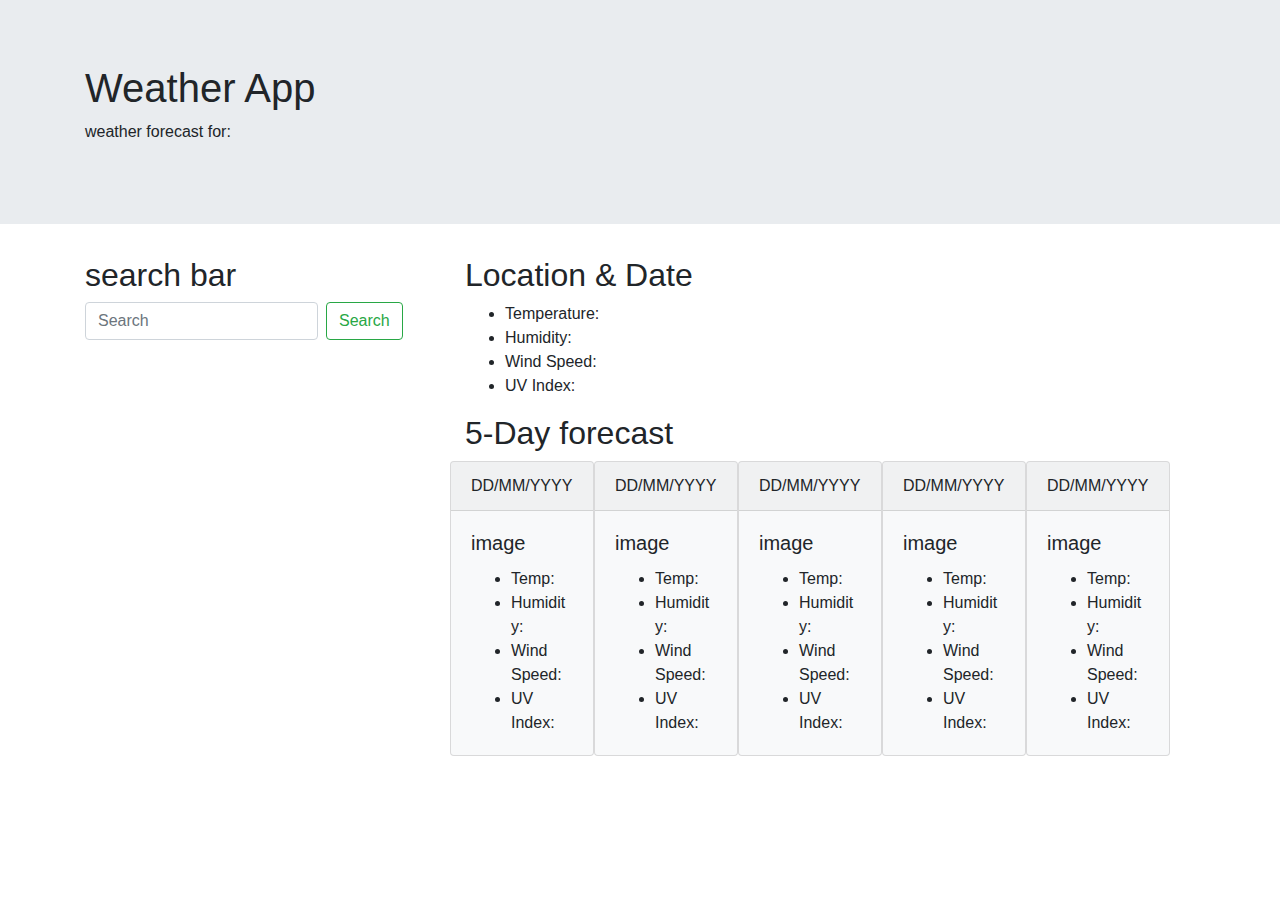
==== index.html @ f72c2530 "basic structure" ====
<!DOCTYPE html>
<html lang="en">
<head>
    <!-- Required meta tags -->
    <meta charset="UTF-8">
    <meta name="viewport" content="width=device-width, initial-scale=1.0">
    <meta http-equiv="X-UA-Compatible" content="ie=edge">
      <!-- Bootstrap CSS -->
    <link rel="stylesheet" href="https://stackpath.bootstrapcdn.com/bootstrap/4.4.1/css/bootstrap.min.css" integrity="sha384-Vkoo8x4CGsO3+Hhxv8T/Q5PaXtkKtu6ug5TOeNV6gBiFeWPGFN9MuhOf23Q9Ifjh" crossorigin="anonymous">
    <!-- style.css -->
    <link rel="stylesheet" href="assets/css/style.css">
    <title>Weather App</title>
</head>
<body>

    <!-- heading content -->
    <div class="jumbotron jumbotron-fluid">
        <div class="container">
          <h1 class="display-5">Weather App</h1>
          <p class="location-output">weather forecast for: </p>
        </div>
      </div>

    <!-- weather conditions output fields -->
    <div class="container">
        <div class="row">
            <div class="col-xl-4">
                <h2>search bar</h2>
                <form class="form-inline my-2 my-lg-0">
                    <input class="form-control mr-sm-2" type="search" placeholder="Search" aria-label="Search">
                    <button class="btn btn-outline-success my-2 my-sm-0" type="submit">Search</button>
                  </form>
            </div>
            <div class="col-xl-8">
             <!-- output field -->
                <h2>Location & Date</h2>
                <ul>
                    <li>Temperature: </li>
                    <li>Humidity: </li>
                    <li>Wind Speed: </li>
                    <li>UV Index: </li>
                </ul>
             <!-- 5 day forecast output-->
                <h2>5-Day forecast</h2>
                <div class="row">
                <div class="card bg-light mb-3" style="max-width: 9rem;">
                    <div class="card-header display-date">DD/MM/YYYY</div>
                    <div class="card-body">
                      <h5 class="card-title forecast-image">image</h5>
                      <ul class="card-text forecast-output">
                          <li>Temp: </li>
                          <li>Humidity: </li>
                          <li>Wind Speed: </li>
                          <li>UV Index: </li>
                      </ul>
                    </div>
                  </div>

                  <div class="card bg-light mb-3" style="max-width: 9rem;">
                    <div class="card-header display-date">DD/MM/YYYY</div>
                    <div class="card-body">
                      <h5 class="card-title forecast-image">image</h5>
                      <ul class="card-text forecast-output">
                          <li>Temp: </li>
                          <li>Humidity: </li>
                          <li>Wind Speed: </li>
                          <li>UV Index: </li>
                      </ul>
                    </div>
                  </div>

                  <div class="card bg-light mb-3" style="max-width: 9rem;">
                    <div class="card-header display-date">DD/MM/YYYY</div>
                    <div class="card-body">
                      <h5 class="card-title forecast-image">image</h5>
                      <ul class="card-text forecast-output">
                          <li>Temp: </li>
                          <li>Humidity: </li>
                          <li>Wind Speed: </li>
                          <li>UV Index: </li>
                      </ul>
                    </div>
                  </div>

                  <div class="card bg-light mb-3" style="max-width: 9rem;">
                    <div class="card-header display-date">DD/MM/YYYY</div>
                    <div class="card-body">
                      <h5 class="card-title forecast-image">image</h5>
                      <ul class="card-text forecast-output">
                          <li>Temp: </li>
                          <li>Humidity: </li>
                          <li>Wind Speed: </li>
                          <li>UV Index: </li>
                      </ul>
                    </div>
                  </div>

                  <div class="card bg-light mb-3" style="max-width: 9rem;">
                    <div class="card-header display-date">DD/MM/YYYY</div>
                    <div class="card-body">
                      <h5 class="card-title forecast-image">image</h5>
                      <ul class="card-text forecast-output">
                          <li>Temp: </li>
                          <li>Humidity: </li>
                          <li>Wind Speed: </li>
                          <li>UV Index: </li>
                      </ul>
                    </div>
                  </div>
                </div>
            </div>
        </div>
    </div> 

        
       
            
        


<!-- weather.js -->
<script src="assets/js/weather.js"></script>
<!-- JQuery CDN -->
<script src="https://code.jquery.com/jquery-3.4.1.slim.min.js" integrity="sha384-J6qa4849blE2+poT4WnyKhv5vZF5SrPo0iEjwBvKU7imGFAV0wwj1yYfoRSJoZ+n" crossorigin="anonymous"></script>
<script src="https://cdn.jsdelivr.net/npm/popper.js@1.16.0/dist/umd/popper.min.js" integrity="sha384-Q6E9RHvbIyZFJoft+2mJbHaEWldlvI9IOYy5n3zV9zzTtmI3UksdQRVvoxMfooAo" crossorigin="anonymous"></script>
<script src="https://stackpath.bootstrapcdn.com/bootstrap/4.4.1/js/bootstrap.min.js" integrity="sha384-wfSDF2E50Y2D1uUdj0O3uMBJnjuUD4Ih7YwaYd1iqfktj0Uod8GCExl3Og8ifwB6" crossorigin="anonymous"></script>
</body>
</html>
---- assets/css/style.css ----
body {
    background-image: url(../images/b4.jpg);
}
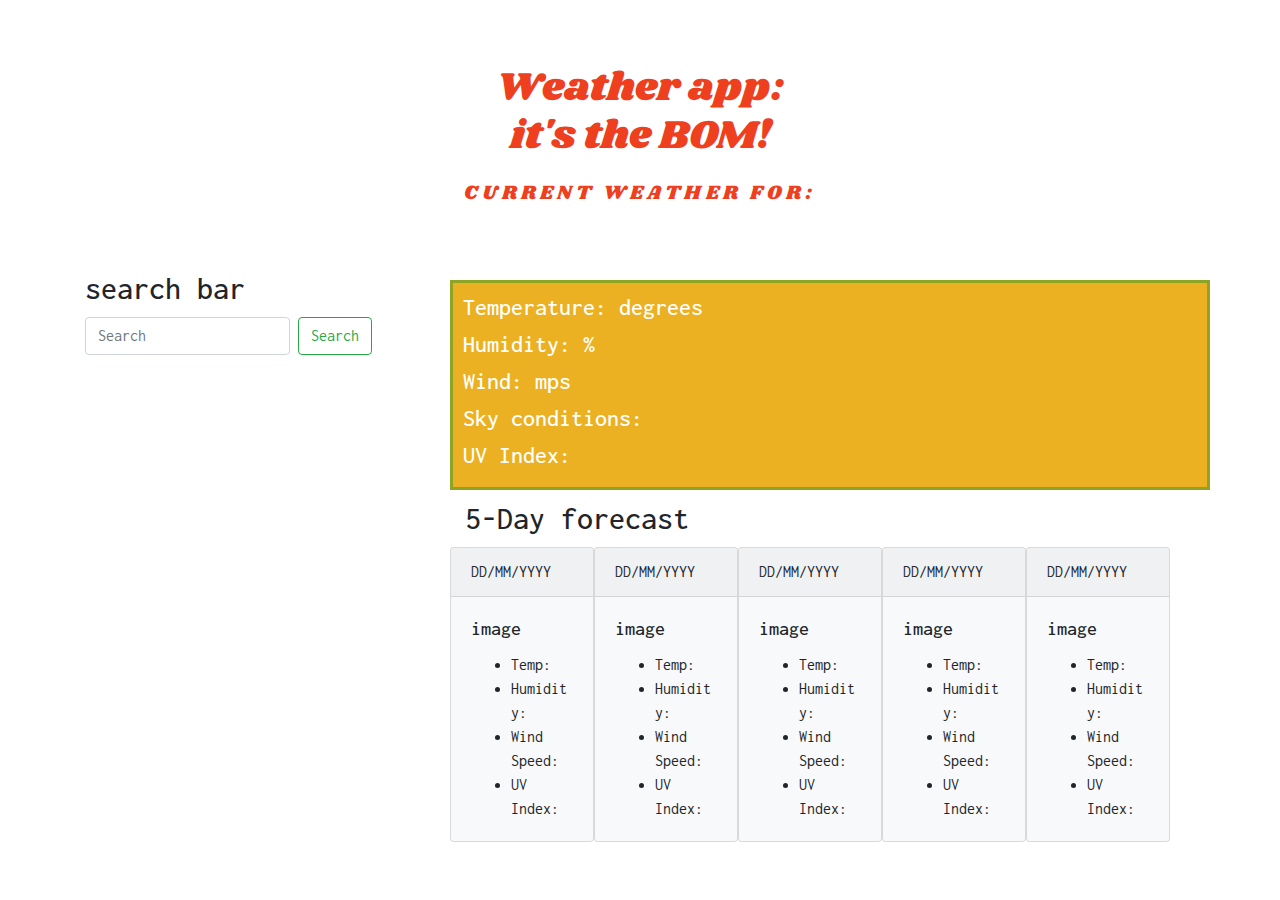
==== commit 3ed98227: "current weather data working and outputing onto page. first stage complete" ====
--- a/index.html
+++ b/index.html
@@ -1,128 +1,128 @@
 <!DOCTYPE html>
 <html lang="en">
 <head>
-    <!-- Required meta tags -->
     <meta charset="UTF-8">
     <meta name="viewport" content="width=device-width, initial-scale=1.0">
-    <meta http-equiv="X-UA-Compatible" content="ie=edge">
-      <!-- Bootstrap CSS -->
+    <!-- Bootstrap CSS -->
     <link rel="stylesheet" href="https://stackpath.bootstrapcdn.com/bootstrap/4.4.1/css/bootstrap.min.css" integrity="sha384-Vkoo8x4CGsO3+Hhxv8T/Q5PaXtkKtu6ug5TOeNV6gBiFeWPGFN9MuhOf23Q9Ifjh" crossorigin="anonymous">
+    <!-- google fonts -->
+    <link href="https://fonts.googleapis.com/css?family=Inconsolata|Shrikhand&display=swap" rel="stylesheet">
     <!-- style.css -->
     <link rel="stylesheet" href="assets/css/style.css">
     <title>Weather App</title>
 </head>
 <body>
+    <div class="header">
+      <h1>Weather app: <br>it's the BOM!</h1>
+        <div class="data">
+          <h2 class="heading city">Current weather for: <span id="location"></span></h2>
+        </div>
+    </div>
 
-    <!-- heading content -->
-    <div class="jumbotron jumbotron-fluid">
-        <div class="container">
-          <h1 class="display-5">Weather App</h1>
-          <p class="location-output">weather forecast for: </p>
-        </div>
-      </div>
 
-    <!-- weather conditions output fields -->
-    <div class="container">
-        <div class="row">
-            <div class="col-xl-4">
-                <h2>search bar</h2>
-                <form class="form-inline my-2 my-lg-0">
-                    <input class="form-control mr-sm-2" type="search" placeholder="Search" aria-label="Search">
-                    <button class="btn btn-outline-success my-2 my-sm-0" type="submit">Search</button>
-                  </form>
+    
+
+     <!-- weather conditions output fields -->
+     <div class="container">
+      <div class="row">
+          <div class="col-xl-4">
+              <h2>search bar</h2>
+              <form class="form-inline my-2 my-lg-0">
+                  <input class="form-control mr-sm-2" type="search" placeholder="Search" aria-label="Search">
+                  <button class="btn btn-outline-success my-2 my-sm-0" type="submit">Search</button>
+                </form>
+          </div>
+          <div class="data-output col-xl-8">
+     <!-- current weather output fields -->
+            <div class="box">
+              <div class="data">
+              <h4 class="data">Temperature: <span id="temp"></span> degrees</h4>
+              <h4 class="data">Humidity: <span id="humidity"></span>%</h4>
+              <h4 class="data">Wind: <span id="wind"></span> mps</h4>
+              <h4 class="data">Sky conditions: <span id="sky"></span></h4>
+              <h4 class="data">UV Index: <span id="uv"></span></h4>
             </div>
-            <div class="col-xl-8">
-             <!-- output field -->
-                <h2>Location & Date</h2>
-                <ul>
-                    <li>Temperature: </li>
-                    <li>Humidity: </li>
-                    <li>Wind Speed: </li>
-                    <li>UV Index: </li>
-                </ul>
-             <!-- 5 day forecast output-->
-                <h2>5-Day forecast</h2>
-                <div class="row">
-                <div class="card bg-light mb-3" style="max-width: 9rem;">
-                    <div class="card-header display-date">DD/MM/YYYY</div>
-                    <div class="card-body">
-                      <h5 class="card-title forecast-image">image</h5>
-                      <ul class="card-text forecast-output">
-                          <li>Temp: </li>
-                          <li>Humidity: </li>
-                          <li>Wind Speed: </li>
-                          <li>UV Index: </li>
-                      </ul>
-                    </div>
-                  </div>
+          </div>
 
-                  <div class="card bg-light mb-3" style="max-width: 9rem;">
-                    <div class="card-header display-date">DD/MM/YYYY</div>
-                    <div class="card-body">
-                      <h5 class="card-title forecast-image">image</h5>
-                      <ul class="card-text forecast-output">
-                          <li>Temp: </li>
-                          <li>Humidity: </li>
-                          <li>Wind Speed: </li>
-                          <li>UV Index: </li>
-                      </ul>
-                    </div>
-                  </div>
-
-                  <div class="card bg-light mb-3" style="max-width: 9rem;">
-                    <div class="card-header display-date">DD/MM/YYYY</div>
-                    <div class="card-body">
-                      <h5 class="card-title forecast-image">image</h5>
-                      <ul class="card-text forecast-output">
-                          <li>Temp: </li>
-                          <li>Humidity: </li>
-                          <li>Wind Speed: </li>
-                          <li>UV Index: </li>
-                      </ul>
-                    </div>
-                  </div>
-
-                  <div class="card bg-light mb-3" style="max-width: 9rem;">
-                    <div class="card-header display-date">DD/MM/YYYY</div>
-                    <div class="card-body">
-                      <h5 class="card-title forecast-image">image</h5>
-                      <ul class="card-text forecast-output">
-                          <li>Temp: </li>
-                          <li>Humidity: </li>
-                          <li>Wind Speed: </li>
-                          <li>UV Index: </li>
-                      </ul>
-                    </div>
-                  </div>
-
-                  <div class="card bg-light mb-3" style="max-width: 9rem;">
-                    <div class="card-header display-date">DD/MM/YYYY</div>
-                    <div class="card-body">
-                      <h5 class="card-title forecast-image">image</h5>
-                      <ul class="card-text forecast-output">
-                          <li>Temp: </li>
-                          <li>Humidity: </li>
-                          <li>Wind Speed: </li>
-                          <li>UV Index: </li>
-                      </ul>
-                    </div>
+           
+              
+           <!-- 5 day forecast output-->
+              <h2>5-Day forecast</h2>
+              <div class="row">
+              <div class="card bg-light mb-3" style="max-width: 9rem;">
+                  <div class="card-header display-date">DD/MM/YYYY</div>
+                  <div class="card-body">
+                    <h5 class="card-title forecast-image">image</h5>
+                    <ul class="card-text forecast-output">
+                        <li>Temp: </li>
+                        <li>Humidity: </li>
+                        <li>Wind Speed: </li>
+                        <li>UV Index: </li>
+                    </ul>
                   </div>
                 </div>
-            </div>
-        </div>
-    </div> 
 
-        
-       
-            
-        
+                <div class="card bg-light mb-3" style="max-width: 9rem;">
+                  <div class="card-header display-date">DD/MM/YYYY</div>
+                  <div class="card-body">
+                    <h5 class="card-title forecast-image">image</h5>
+                    <ul class="card-text forecast-output">
+                        <li>Temp: </li>
+                        <li>Humidity: </li>
+                        <li>Wind Speed: </li>
+                        <li>UV Index: </li>
+                    </ul>
+                  </div>
+                </div>
 
+                <div class="card bg-light mb-3" style="max-width: 9rem;">
+                  <div class="card-header display-date">DD/MM/YYYY</div>
+                  <div class="card-body">
+                    <h5 class="card-title forecast-image">image</h5>
+                    <ul class="card-text forecast-output">
+                        <li>Temp: </li>
+                        <li>Humidity: </li>
+                        <li>Wind Speed: </li>
+                        <li>UV Index: </li>
+                    </ul>
+                  </div>
+                </div>
 
-<!-- weather.js -->
-<script src="assets/js/weather.js"></script>
-<!-- JQuery CDN -->
-<script src="https://code.jquery.com/jquery-3.4.1.slim.min.js" integrity="sha384-J6qa4849blE2+poT4WnyKhv5vZF5SrPo0iEjwBvKU7imGFAV0wwj1yYfoRSJoZ+n" crossorigin="anonymous"></script>
-<script src="https://cdn.jsdelivr.net/npm/popper.js@1.16.0/dist/umd/popper.min.js" integrity="sha384-Q6E9RHvbIyZFJoft+2mJbHaEWldlvI9IOYy5n3zV9zzTtmI3UksdQRVvoxMfooAo" crossorigin="anonymous"></script>
-<script src="https://stackpath.bootstrapcdn.com/bootstrap/4.4.1/js/bootstrap.min.js" integrity="sha384-wfSDF2E50Y2D1uUdj0O3uMBJnjuUD4Ih7YwaYd1iqfktj0Uod8GCExl3Og8ifwB6" crossorigin="anonymous"></script>
+                <div class="card bg-light mb-3" style="max-width: 9rem;">
+                  <div class="card-header display-date">DD/MM/YYYY</div>
+                  <div class="card-body">
+                    <h5 class="card-title forecast-image">image</h5>
+                    <ul class="card-text forecast-output">
+                        <li>Temp: </li>
+                        <li>Humidity: </li>
+                        <li>Wind Speed: </li>
+                        <li>UV Index: </li>
+                    </ul>
+                  </div>
+                </div>
+
+                <div class="card bg-light mb-3" style="max-width: 9rem;">
+                  <div class="card-header display-date">DD/MM/YYYY</div>
+                  <div class="card-body">
+                    <h5 class="card-title forecast-image">image</h5>
+                    <ul class="card-text forecast-output">
+                        <li>Temp: </li>
+                        <li>Humidity: </li>
+                        <li>Wind Speed: </li>
+                        <li>UV Index: </li>
+                    </ul>
+                  </div>
+                </div>
+              </div>
+          </div>
+      </div>
+  </div> 
+    
+<!-- these are the JavaScript links -->
+    <script
+  src="https://code.jquery.com/jquery-3.4.1.min.js"
+  integrity="sha256-CSXorXvZcTkaix6Yvo6HppcZGetbYMGWSFlBw8HfCJo="
+  crossorigin="anonymous"></script>
+    <script src="./assets/js/weather.js"></script>    
 </body>
 </html>--- a/assets/css/style.css
+++ b/assets/css/style.css
@@ -1,3 +1,48 @@
+/* BASE STYLES */
+
 body {
     background-image: url(../images/b4.jpg);
-}+    font-family: 'Inconsolata', monospace;
+}
+
+/* HEADER STYLES */
+.header {
+    font-family: 'Shrikhand', cursive;
+    color: #EE401E;
+    font-size: 18px;
+    text-align: center;
+    margin: 5vw;
+}
+
+.heading {
+    font-family: 'Shrikhand', cursive;
+}
+
+.city {
+    font-family: 'Shrikhand', cursive;
+    font-size: 20px;
+    text-transform: uppercase;
+    letter-spacing: .2em;
+    margin-top: 20px;
+}
+
+/* SEARCH FIELD */
+
+
+/* SEARCH OUTPUT BOX */
+
+
+/* WEATHER OUTPUT STYLES */
+
+span {
+    font-size: 22px;
+}
+.box {
+    border: 3px solid #8EA424;
+    padding: 10px;
+    margin: 10px -15px;
+    background-color:#EBB122;
+    color:white;
+}
+
+/* 5-DAY FORECAST OUTPUT STYLES */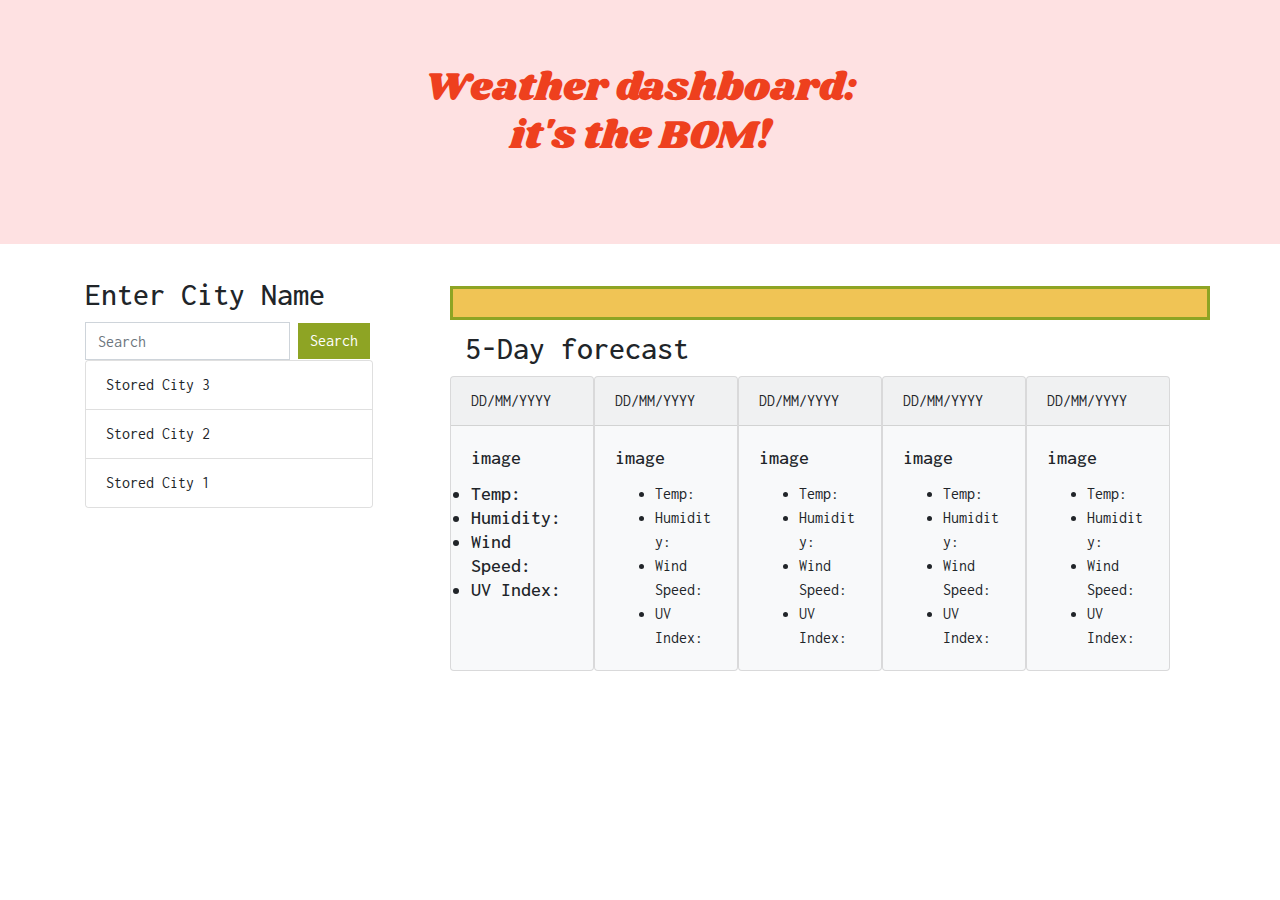
==== commit 49b08869: "current weather working, search field validtion complete, styles added" ====
--- a/index.html
+++ b/index.html
@@ -12,40 +12,48 @@
     <title>Weather App</title>
 </head>
 <body>
-    <div class="header">
-      <h1>Weather app: <br>it's the BOM!</h1>
+    <div class="jumbotron header">
+      <h1>Weather dashboard: <br>it's the BOM!</h1>
         <div class="data">
-          <h2 class="heading city">Current weather for: <span id="location"></span></h2>
+          <h2 class="heading city" id="location"></h2>
         </div>
     </div>
 
-
-    
-
      <!-- weather conditions output fields -->
      <div class="container">
-      <div class="row">
-          <div class="col-xl-4">
-              <h2>search bar</h2>
-              <form class="form-inline my-2 my-lg-0">
-                  <input class="form-control mr-sm-2" type="search" placeholder="Search" aria-label="Search">
-                  <button class="btn btn-outline-success my-2 my-sm-0" type="submit">Search</button>
-                </form>
+      <div class="row" id="searchCity">
+          <div class="col-md-4">
+              <h2>Enter City Name</h2>
+
+              <!-- city search bar -->
+              <div class="form-inline my-2 my-lg-0">
+                <div class="tex-center" id="errorMessage"></div>
+                  <input class="form-control mr-sm-2 input-city" type="text" id="inputCity" placeholder="Search" aria-label="Search">
+                  <button class="btn btn-primary my-2 my-sm-0" id="searchButton" type="submit">Search</button>
+              </div>
+                
+                <div class="card" style="width: 18rem;">
+                  <ul class="list-group list-group-flush">
+                    <li class="list-group-item">Stored City 3</li>
+                    <li class="list-group-item">Stored City 2</li>
+                    <li class="list-group-item">Stored City 1</li>
+                  </ul>
+                </div>
           </div>
-          <div class="data-output col-xl-8">
-     <!-- current weather output fields -->
-            <div class="box">
+
+          <div class="data-output col-md-8">
+      <!-- current weather output fields -->
+            <div class="box" id="displayWeather">
               <div class="data">
-              <h4 class="data">Temperature: <span id="temp"></span> degrees</h4>
-              <h4 class="data">Humidity: <span id="humidity"></span>%</h4>
-              <h4 class="data">Wind: <span id="wind"></span> mps</h4>
-              <h4 class="data">Sky conditions: <span id="sky"></span></h4>
-              <h4 class="data">UV Index: <span id="uv"></span></h4>
+              <h4 class="data" id="temp"></h4>
+              <h4 class="data" id="humidity"></h4>
+              <h4 class="data" id="wind"></h4>
+              <h4 class="data" id="sky"></h4>
+              <h4 class="data" id="uv"></h4>
             </div>
           </div>
 
-           
-              
+  
            <!-- 5 day forecast output-->
               <h2>5-Day forecast</h2>
               <div class="row">
@@ -53,12 +61,12 @@
                   <div class="card-header display-date">DD/MM/YYYY</div>
                   <div class="card-body">
                     <h5 class="card-title forecast-image">image</h5>
-                    <ul class="card-text forecast-output">
+                    <h5 class="card-text forecast-output">
                         <li>Temp: </li>
                         <li>Humidity: </li>
                         <li>Wind Speed: </li>
                         <li>UV Index: </li>
-                    </ul>
+                    </h5>
                   </div>
                 </div>
 
@@ -119,10 +127,8 @@
   </div> 
     
 <!-- these are the JavaScript links -->
-    <script
-  src="https://code.jquery.com/jquery-3.4.1.min.js"
-  integrity="sha256-CSXorXvZcTkaix6Yvo6HppcZGetbYMGWSFlBw8HfCJo="
-  crossorigin="anonymous"></script>
-    <script src="./assets/js/weather.js"></script>    
+<script src="https://ajax.googleapis.com/ajax/libs/jquery/3.1.1/jquery.min.js"></script>
+<script src="https://maxcdn.bootstrapcdn.com/bootstrap/3.3.7/js/bootstrap.min.js" integrity="sha384-Tc5IQib027qvyjSMfHjOMaLkfuWVxZxUPnCJA7l2mCWNIpG9mGCD8wGNIcPD7Txa" crossorigin="anonymous"></script> 
+<script src="./assets/js/weather.js"></script>    
 </body>
 </html>--- a/assets/css/style.css
+++ b/assets/css/style.css
@@ -11,9 +11,12 @@
     color: #EE401E;
     font-size: 18px;
     text-align: center;
-    margin: 5vw;
 }
 
+.jumbotron {
+    background-color: #FEE1E2;
+    border-radius: 0;   
+}
 .heading {
     font-family: 'Shrikhand', cursive;
 }
@@ -28,7 +31,31 @@
 
 /* SEARCH FIELD */
 
+.input-city {
+    border-radius: 0;
+}
 
+.btn {
+    border-radius: 0;
+    border: none;
+    background-color:#8EA424;
+}
+.btn:hover {
+    border-radius: 0;
+    border: none;
+    background-color: #F9BD3E;
+    color: #7c3f0a;
+}
+/* ERROR ALERT STYLES */
+
+.alert {
+    position: relative;
+    color: black;
+    padding: 10px 10px;
+    margin-bottom: 15px;
+    border: 1px solid  #EE401E;
+    border-radius: 0;
+}
 /* SEARCH OUTPUT BOX */
 
 
@@ -37,12 +64,13 @@
 span {
     font-size: 22px;
 }
+
 .box {
     border: 3px solid #8EA424;
     padding: 10px;
     margin: 10px -15px;
-    background-color:#EBB122;
-    color:white;
+    background-color:rgba(235, 178, 34, 0.769);
+    color:  #7c3f0a;
 }
 
 /* 5-DAY FORECAST OUTPUT STYLES */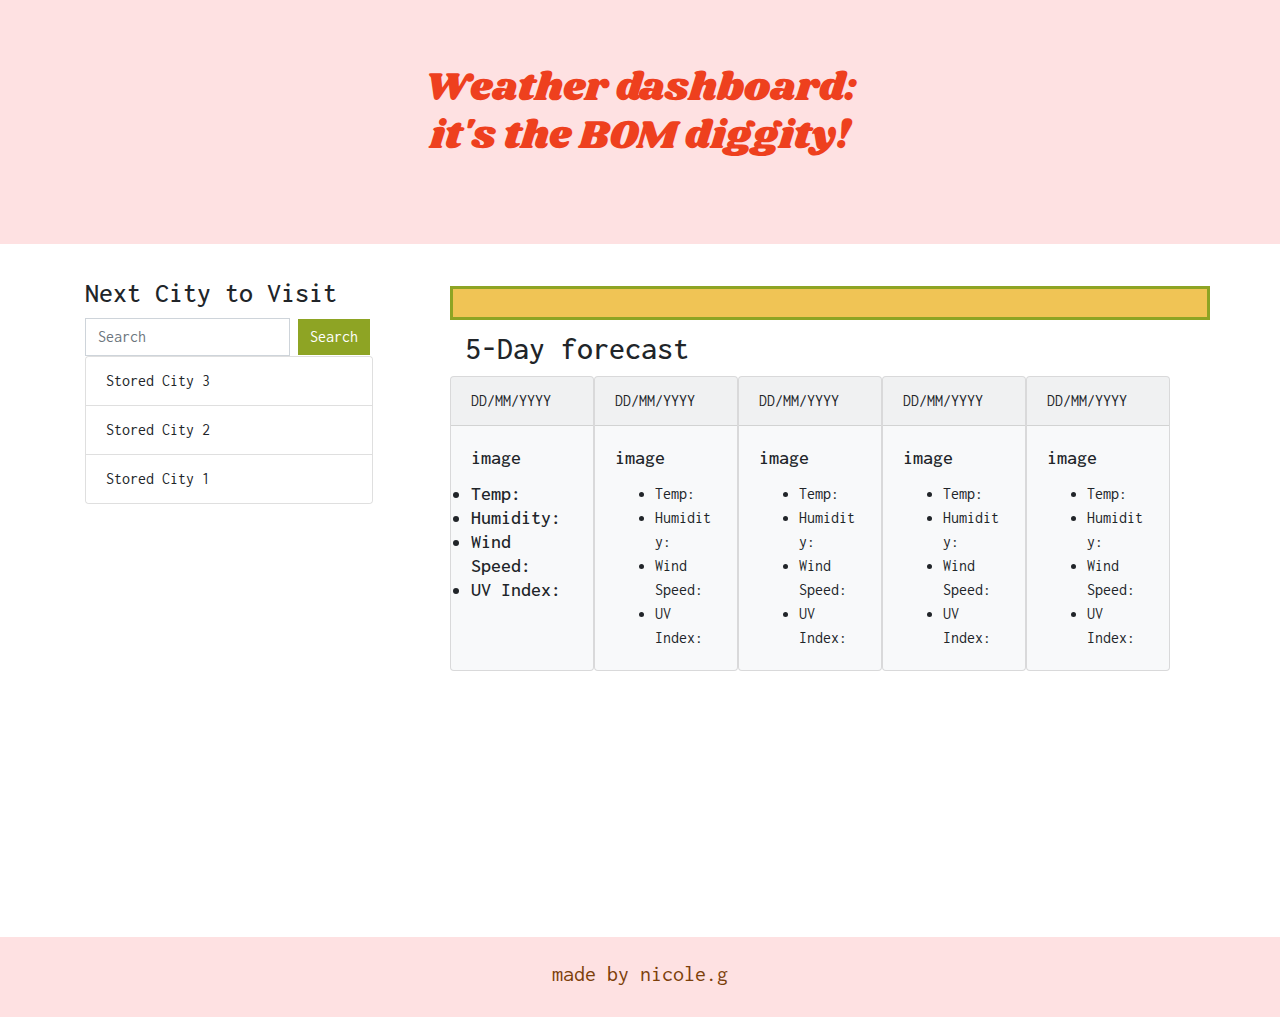
==== commit 63234919: "added icon image to the current weather output. current weather conditions output complete" ====
--- a/index.html
+++ b/index.html
@@ -13,7 +13,7 @@
 </head>
 <body>
     <div class="jumbotron header">
-      <h1>Weather dashboard: <br>it's the BOM!</h1>
+      <h1>Weather dashboard: <br>it's the BOM diggity!</h1>
         <div class="data">
           <h2 class="heading city" id="location"></h2>
         </div>
@@ -23,7 +23,7 @@
      <div class="container">
       <div class="row" id="searchCity">
           <div class="col-md-4">
-              <h2>Enter City Name</h2>
+              <h3>Next City to Visit</h3>
 
               <!-- city search bar -->
               <div class="form-inline my-2 my-lg-0">
@@ -125,7 +125,13 @@
           </div>
       </div>
   </div> 
-    
+
+  <div class="footer">
+    <div class="container">
+        <p class="footer-text">Made by Nicole.G</p>
+    </div>
+  </div>
+
 <!-- these are the JavaScript links -->
 <script src="https://ajax.googleapis.com/ajax/libs/jquery/3.1.1/jquery.min.js"></script>
 <script src="https://maxcdn.bootstrapcdn.com/bootstrap/3.3.7/js/bootstrap.min.js" integrity="sha384-Tc5IQib027qvyjSMfHjOMaLkfuWVxZxUPnCJA7l2mCWNIpG9mGCD8wGNIcPD7Txa" crossorigin="anonymous"></script> 
--- a/assets/css/style.css
+++ b/assets/css/style.css
@@ -46,6 +46,7 @@
     background-color: #F9BD3E;
     color: #7c3f0a;
 }
+
 /* ERROR ALERT STYLES */
 
 .alert {
@@ -73,4 +74,24 @@
     color:  #7c3f0a;
 }
 
-/* 5-DAY FORECAST OUTPUT STYLES */+/* 5-DAY FORECAST OUTPUT STYLES */
+
+
+
+/* FOOTER STYLES */
+
+.footer {
+    background-color: #FEE1E2;
+    width: 100%;
+    height: 80px;
+    margin-top: 250px;
+    bottom: 0;
+}
+
+p.footer-text {
+    color:#7c3f0a;
+    font-size: 22px;
+    text-transform: lowercase;
+    text-align: center;
+    padding-top: 20px;
+}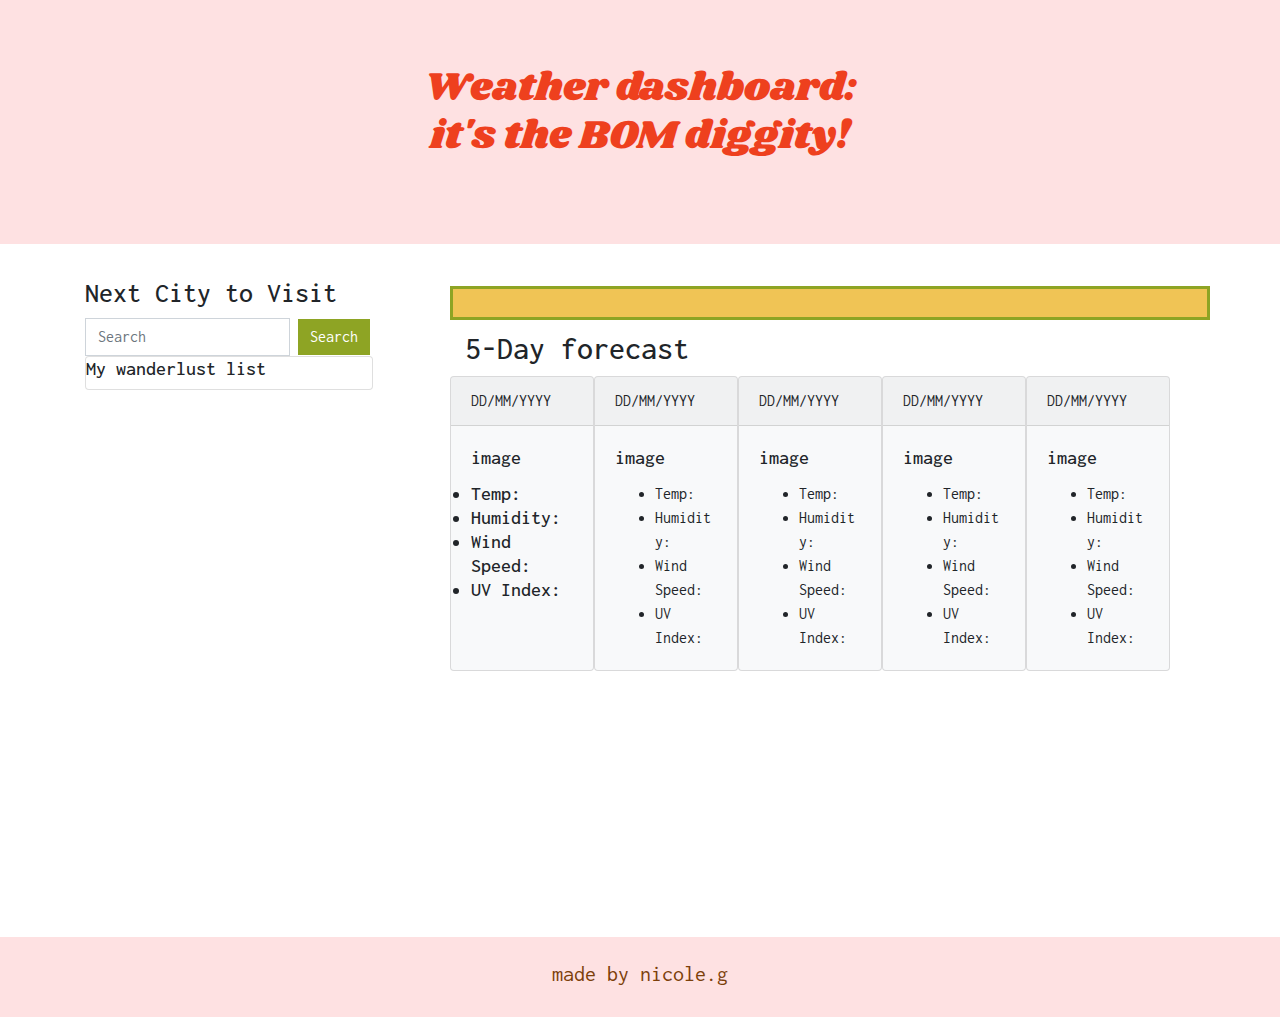
==== commit 2bbe362d: "remove searched cities button working. started local storage" ====
--- a/index.html
+++ b/index.html
@@ -33,11 +33,8 @@
               </div>
                 
                 <div class="card" style="width: 18rem;">
-                  <ul class="list-group list-group-flush">
-                    <li class="list-group-item">Stored City 3</li>
-                    <li class="list-group-item">Stored City 2</li>
-                    <li class="list-group-item">Stored City 1</li>
-                  </ul>
+                  <h5>My wanderlust list</h5>
+                    <div id="searchList"></div>
                 </div>
           </div>
 
--- a/assets/css/style.css
+++ b/assets/css/style.css
@@ -57,8 +57,21 @@
     border: 1px solid  #EE401E;
     border-radius: 0;
 }
-/* SEARCH OUTPUT BOX */
+/* SEARCH OUTPUT BOX - local storage values */
 
+a.remove-city {
+    float: right;
+    cursor: pointer;
+    color: crimson;
+    font-weight: 700;
+}
+
+a.remove-city:hover {
+    float: right;
+    cursor: pointer;
+    color: #8EA424;
+    font-weight: 700;
+}
 
 /* WEATHER OUTPUT STYLES */
 
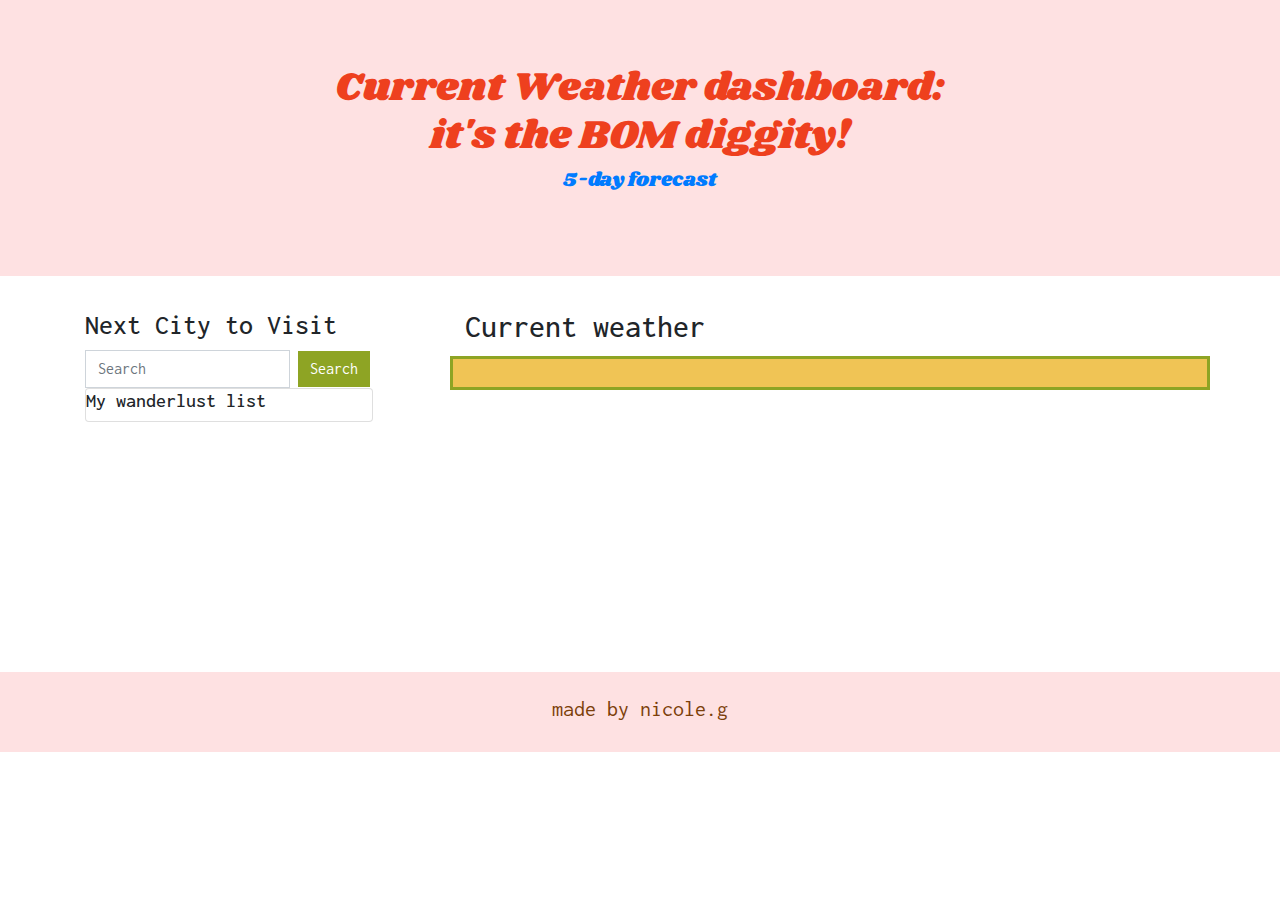
==== commit ac5df397: "setting up files for the 5-day forecast" ====
--- a/index.html
+++ b/index.html
@@ -13,7 +13,8 @@
 </head>
 <body>
     <div class="jumbotron header">
-      <h1>Weather dashboard: <br>it's the BOM diggity!</h1>
+      <h1>Current Weather dashboard: <br>it's the BOM diggity!</h1>
+      <h5><a href="forecast.html">5-day forecast</a></h5>
         <div class="data">
           <h2 class="heading city" id="location"></h2>
         </div>
@@ -40,6 +41,7 @@
 
           <div class="data-output col-md-8">
       <!-- current weather output fields -->
+      <h2>Current weather</h2>
             <div class="box" id="displayWeather">
               <div class="data">
               <h4 class="data" id="temp"></h4>
@@ -50,74 +52,7 @@
             </div>
           </div>
 
-  
-           <!-- 5 day forecast output-->
-              <h2>5-Day forecast</h2>
-              <div class="row">
-              <div class="card bg-light mb-3" style="max-width: 9rem;">
-                  <div class="card-header display-date">DD/MM/YYYY</div>
-                  <div class="card-body">
-                    <h5 class="card-title forecast-image">image</h5>
-                    <h5 class="card-text forecast-output">
-                        <li>Temp: </li>
-                        <li>Humidity: </li>
-                        <li>Wind Speed: </li>
-                        <li>UV Index: </li>
-                    </h5>
-                  </div>
-                </div>
 
-                <div class="card bg-light mb-3" style="max-width: 9rem;">
-                  <div class="card-header display-date">DD/MM/YYYY</div>
-                  <div class="card-body">
-                    <h5 class="card-title forecast-image">image</h5>
-                    <ul class="card-text forecast-output">
-                        <li>Temp: </li>
-                        <li>Humidity: </li>
-                        <li>Wind Speed: </li>
-                        <li>UV Index: </li>
-                    </ul>
-                  </div>
-                </div>
-
-                <div class="card bg-light mb-3" style="max-width: 9rem;">
-                  <div class="card-header display-date">DD/MM/YYYY</div>
-                  <div class="card-body">
-                    <h5 class="card-title forecast-image">image</h5>
-                    <ul class="card-text forecast-output">
-                        <li>Temp: </li>
-                        <li>Humidity: </li>
-                        <li>Wind Speed: </li>
-                        <li>UV Index: </li>
-                    </ul>
-                  </div>
-                </div>
-
-                <div class="card bg-light mb-3" style="max-width: 9rem;">
-                  <div class="card-header display-date">DD/MM/YYYY</div>
-                  <div class="card-body">
-                    <h5 class="card-title forecast-image">image</h5>
-                    <ul class="card-text forecast-output">
-                        <li>Temp: </li>
-                        <li>Humidity: </li>
-                        <li>Wind Speed: </li>
-                        <li>UV Index: </li>
-                    </ul>
-                  </div>
-                </div>
-
-                <div class="card bg-light mb-3" style="max-width: 9rem;">
-                  <div class="card-header display-date">DD/MM/YYYY</div>
-                  <div class="card-body">
-                    <h5 class="card-title forecast-image">image</h5>
-                    <ul class="card-text forecast-output">
-                        <li>Temp: </li>
-                        <li>Humidity: </li>
-                        <li>Wind Speed: </li>
-                        <li>UV Index: </li>
-                    </ul>
-                  </div>
-                </div>
               </div>
           </div>
       </div>
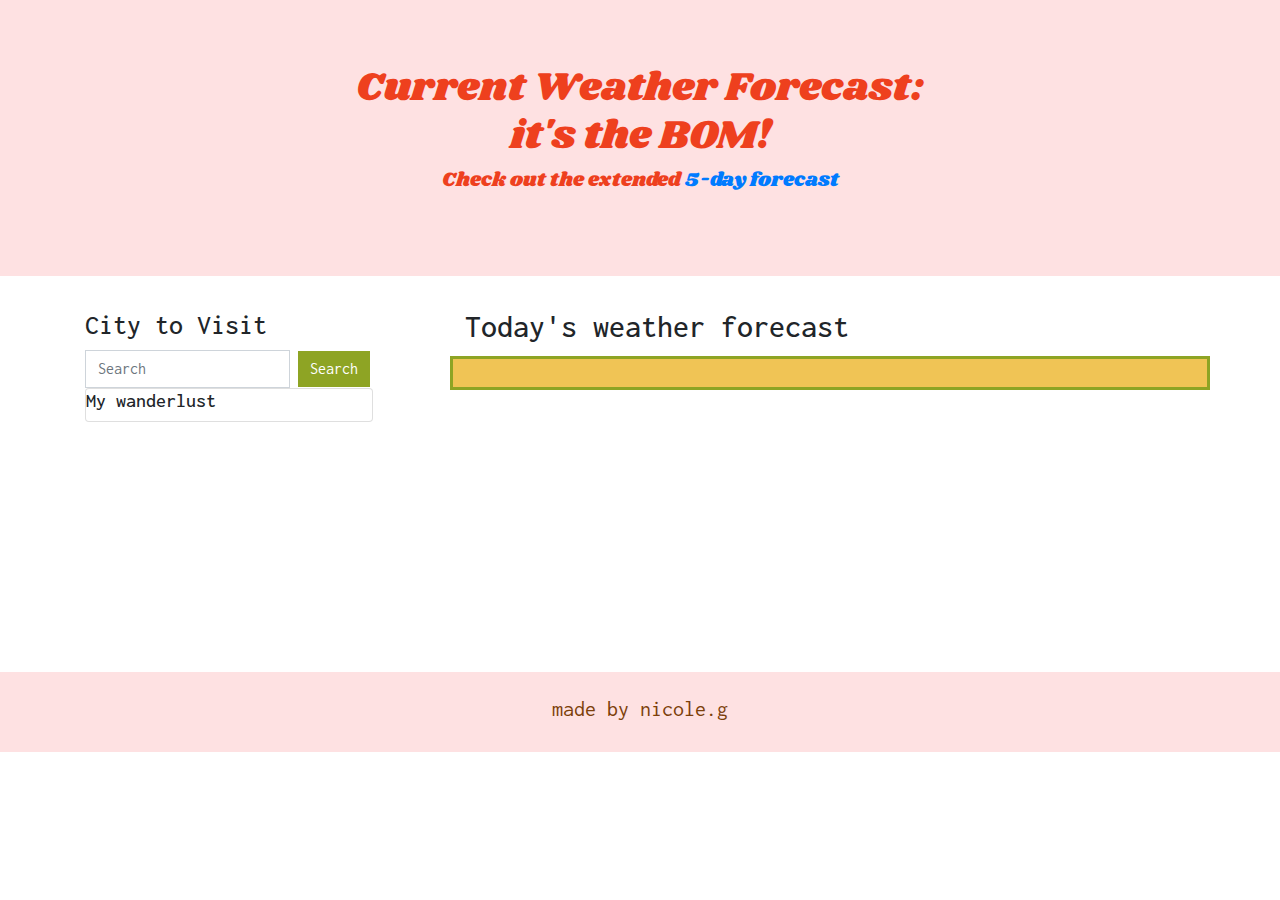
==== commit 2095a47e: "icons now visible,and styling added to table" ====
--- a/index.html
+++ b/index.html
@@ -13,8 +13,8 @@
 </head>
 <body>
     <div class="jumbotron header">
-      <h1>Current Weather dashboard: <br>it's the BOM diggity!</h1>
-      <h5><a href="forecast.html">5-day forecast</a></h5>
+      <h1>Current Weather Forecast: <br>it's the BOM!</h1>
+      <h5>Check out the extended <a href="forecast.html">5-day forecast</a></h5>
         <div class="data">
           <h2 class="heading city" id="location"></h2>
         </div>
@@ -24,7 +24,7 @@
      <div class="container">
       <div class="row" id="searchCity">
           <div class="col-md-4">
-              <h3>Next City to Visit</h3>
+              <h3>City to Visit</h3>
 
               <!-- city search bar -->
               <div class="form-inline my-2 my-lg-0">
@@ -34,14 +34,14 @@
               </div>
                 
                 <div class="card" style="width: 18rem;">
-                  <h5>My wanderlust list</h5>
+                  <h5>My wanderlust</h5>
                     <div id="searchList"></div>
                 </div>
           </div>
 
           <div class="data-output col-md-8">
       <!-- current weather output fields -->
-      <h2>Current weather</h2>
+      <h2>Today's weather forecast</h2>
             <div class="box" id="displayWeather">
               <div class="data">
               <h4 class="data" id="temp"></h4>
--- a/assets/css/style.css
+++ b/assets/css/style.css
@@ -89,7 +89,30 @@
 
 /* 5-DAY FORECAST OUTPUT STYLES */
 
+.table-bordered {
+    border: 1px solid #F9BD3E;
+}
 
+.table thead th {
+    vertical-align: bottom;
+    border: 2px solid #F9BD3E;
+}
+
+tbody {
+    display: table-row-group;
+    vertical-align: middle;
+    border-color:  #F9BD3E;
+    border-top-color: inherit;
+    border-right-color: inherit;
+    border-bottom-color: inherit;
+    border-left-color: inherit;
+}
+
+.table-bordered td, .table-bordered th {
+    border: 1px solid #F9BD3E;
+    background-color: #FEE1E2;
+    color:  #7c3f0a;
+}
 
 /* FOOTER STYLES */
 
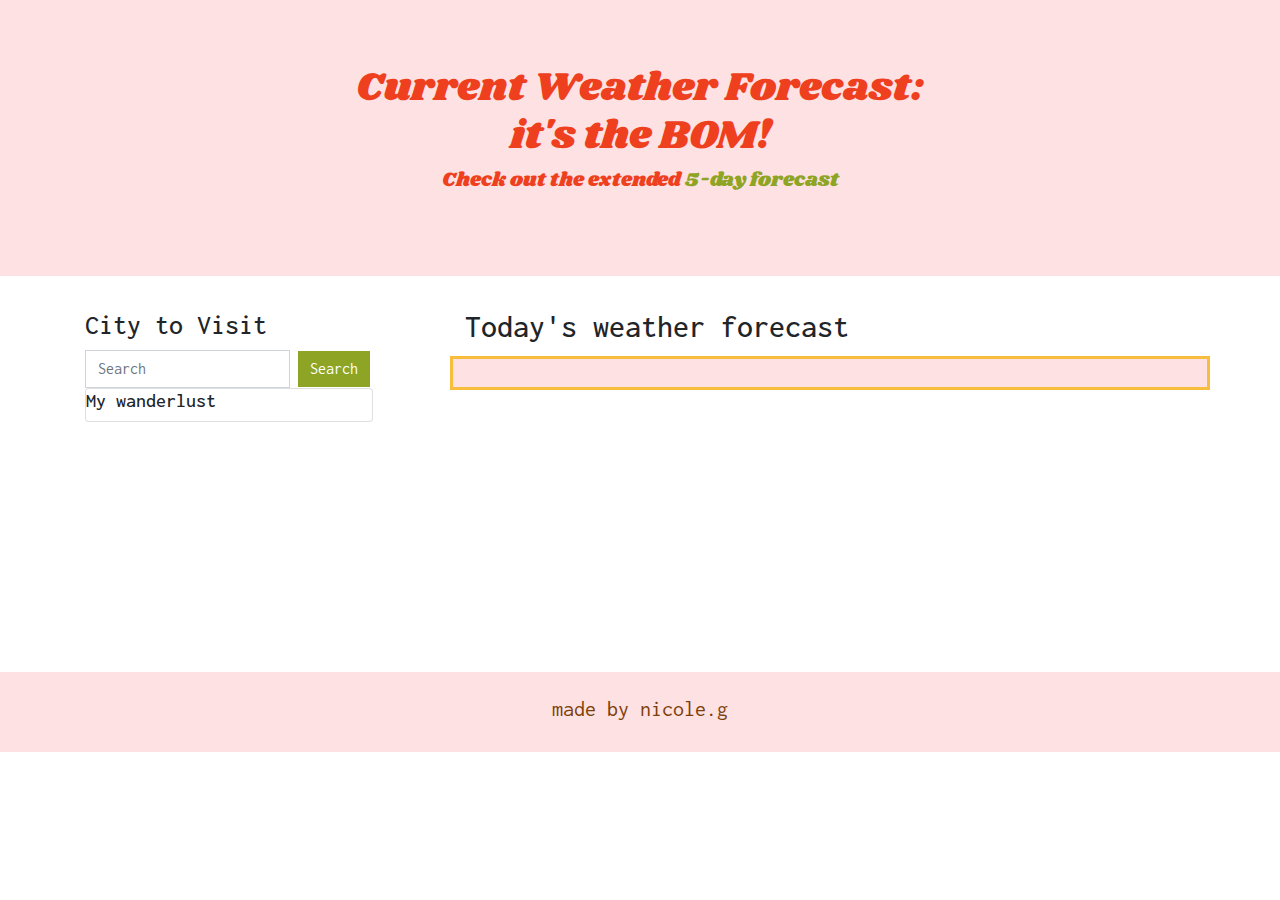
==== commit af3b89bc: "cleaned up code files. removed redundant comments and code" ====
--- a/index.html
+++ b/index.html
@@ -12,38 +12,36 @@
     <title>Weather App</title>
 </head>
 <body>
-    <div class="jumbotron header">
-      <h1>Current Weather Forecast: <br>it's the BOM!</h1>
-      <h5>Check out the extended <a href="forecast.html">5-day forecast</a></h5>
-        <div class="data">
-          <h2 class="heading city" id="location"></h2>
-        </div>
-    </div>
+  <div class="jumbotron header">
+    <h1>Current Weather Forecast: <br>it's the BOM!</h1>
+    <h5>Check out the extended <a href="forecast.html">5-day forecast</a></h5>
+      <div class="data">
+        <h2 class="heading city" id="location"></h2>
+      </div>
+  </div>
 
      <!-- weather conditions output fields -->
-     <div class="container">
-      <div class="row" id="searchCity">
-          <div class="col-md-4">
-              <h3>City to Visit</h3>
+  <div class="container">
+    <div class="row" id="searchCity">
+      <div class="col-md-4">
+        <h3>City to Visit</h3>
+      <!-- city search bar -->
+        <div class="form-inline my-2 my-lg-0">
+          <div class="tex-center" id="errorMessage"></div>
+            <input class="form-control mr-sm-2 input-city" type="text" id="inputCity" placeholder="Search" aria-label="Search">
+            <button class="btn btn-primary my-2 my-sm-0" id="searchButton" type="submit">Search</button>
+        </div>
+        <div class="card" style="width: 18rem;">
+          <h5>My wanderlust</h5>
+            <div id="searchList"></div>
+        </div>
+      </div>
 
-              <!-- city search bar -->
-              <div class="form-inline my-2 my-lg-0">
-                <div class="tex-center" id="errorMessage"></div>
-                  <input class="form-control mr-sm-2 input-city" type="text" id="inputCity" placeholder="Search" aria-label="Search">
-                  <button class="btn btn-primary my-2 my-sm-0" id="searchButton" type="submit">Search</button>
-              </div>
-                
-                <div class="card" style="width: 18rem;">
-                  <h5>My wanderlust</h5>
-                    <div id="searchList"></div>
-                </div>
-          </div>
-
-          <div class="data-output col-md-8">
+      <div class="data-output col-md-8">
       <!-- current weather output fields -->
-      <h2>Today's weather forecast</h2>
-            <div class="box" id="displayWeather">
-              <div class="data">
+        <h2>Today's weather forecast</h2>
+          <div class="box" id="displayWeather">
+            <div class="data">
               <h4 class="data" id="temp"></h4>
               <h4 class="data" id="humidity"></h4>
               <h4 class="data" id="wind"></h4>
@@ -51,11 +49,9 @@
               <h4 class="data" id="uv"></h4>
             </div>
           </div>
-
-
-              </div>
-          </div>
       </div>
+    </div>
+  </div>
   </div> 
 
   <div class="footer">
--- a/assets/css/style.css
+++ b/assets/css/style.css
@@ -1,133 +1,144 @@
 /* BASE STYLES */
 
 body {
-    background-image: url(../images/b4.jpg);
-    font-family: 'Inconsolata', monospace;
+  background-image: url(../images/b4.jpg);
+  font-family: "Inconsolata", monospace;
 }
 
 /* HEADER STYLES */
 .header {
-    font-family: 'Shrikhand', cursive;
-    color: #EE401E;
-    font-size: 18px;
-    text-align: center;
+  font-family: "Shrikhand", cursive;
+  color: #ee401e;
+  font-size: 18px;
+  text-align: center;
 }
 
 .jumbotron {
-    background-color: #FEE1E2;
-    border-radius: 0;   
+  background-color: #fee1e2;
+  border-radius: 0;
 }
 .heading {
-    font-family: 'Shrikhand', cursive;
+  font-family: "Shrikhand", cursive;
 }
 
 .city {
-    font-family: 'Shrikhand', cursive;
-    font-size: 20px;
-    text-transform: uppercase;
-    letter-spacing: .2em;
-    margin-top: 20px;
+  font-family: "Shrikhand", cursive;
+  font-size: 20px;
+  text-transform: uppercase;
+  letter-spacing: 0.2em;
+  margin-top: 20px;
+}
+
+a:hover {
+  color: #f9bd3e;
+  text-decoration: underline;
+}
+a {
+  color: #8ea424;
+  text-decoration: none;
+  background-color: transparent;
 }
 
 /* SEARCH FIELD */
 
 .input-city {
-    border-radius: 0;
+  border-radius: 0;
 }
 
 .btn {
-    border-radius: 0;
-    border: none;
-    background-color:#8EA424;
+  border-radius: 0;
+  border: none;
+  background-color: #8ea424;
 }
 .btn:hover {
-    border-radius: 0;
-    border: none;
-    background-color: #F9BD3E;
-    color: #7c3f0a;
+  border-radius: 0;
+  border: none;
+  background-color: #f9bd3e;
+  color: #7c3f0a;
 }
 
 /* ERROR ALERT STYLES */
 
 .alert {
-    position: relative;
-    color: black;
-    padding: 10px 10px;
-    margin-bottom: 15px;
-    border: 1px solid  #EE401E;
-    border-radius: 0;
+  position: relative;
+  color: black;
+  padding: 10px 10px;
+  margin-bottom: 15px;
+  border: 1px solid #ee401e;
+  border-radius: 0;
 }
 /* SEARCH OUTPUT BOX - local storage values */
 
 a.remove-city {
-    float: right;
-    cursor: pointer;
-    color: crimson;
-    font-weight: 700;
+  float: right;
+  cursor: pointer;
+  color: crimson;
+  font-weight: 700;
 }
 
 a.remove-city:hover {
-    float: right;
-    cursor: pointer;
-    color: #8EA424;
-    font-weight: 700;
+  float: right;
+  cursor: pointer;
+  color: #8ea424;
+  font-weight: 700;
 }
 
 /* WEATHER OUTPUT STYLES */
 
 span {
-    font-size: 22px;
+  font-size: 22px;
 }
 
 .box {
-    border: 3px solid #8EA424;
-    padding: 10px;
-    margin: 10px -15px;
-    background-color:rgba(235, 178, 34, 0.769);
-    color:  #7c3f0a;
+  border: 3px solid #f9bd3e;
+  padding: 10px;
+  margin: 10px -15px;
+  background-color: #fee1e2;
+  color: #7c3f0a;
 }
 
 /* 5-DAY FORECAST OUTPUT STYLES */
 
 .table-bordered {
-    border: 1px solid #F9BD3E;
+  border: 1px solid #f9bd3e;
 }
 
 .table thead th {
-    vertical-align: bottom;
-    border: 2px solid #F9BD3E;
+  vertical-align: bottom;
+  border: 2px solid #f9bd3e;
 }
 
 tbody {
-    display: table-row-group;
-    vertical-align: middle;
-    border-color:  #F9BD3E;
-    border-top-color: inherit;
-    border-right-color: inherit;
-    border-bottom-color: inherit;
-    border-left-color: inherit;
+  display: table-row-group;
+  vertical-align: middle;
+  border-color: #f9bd3e;
+  border-top-color: inherit;
+  border-right-color: inherit;
+  border-bottom-color: inherit;
+  border-left-color: inherit;
 }
 
-.table-bordered td, .table-bordered th {
-    border: 1px solid #F9BD3E;
-    background-color: #FEE1E2;
-    color:  #7c3f0a;
+.table-bordered td,
+.table-bordered th {
+  border: 1px solid #f9bd3e;
+  background-color: #fee1e2;
+  color: #7c3f0a;
 }
 
 /* FOOTER STYLES */
 
 .footer {
-    background-color: #FEE1E2;
-    width: 100%;
-    height: 80px;
-    margin-top: 250px;
-    bottom: 0;
+  background-color: #fee1e2;
+  width: 100%;
+  height: 80px;
+  margin-top: 250px;
+  bottom: 0;
 }
 
 p.footer-text {
-    color:#7c3f0a;
-    font-size: 22px;
-    text-transform: lowercase;
-    text-align: center;
-    padding-top: 20px;
-}+  color: #7c3f0a;
+  font-size: 22px;
+  text-transform: lowercase;
+  text-align: center;
+  padding-top: 20px;
+}
